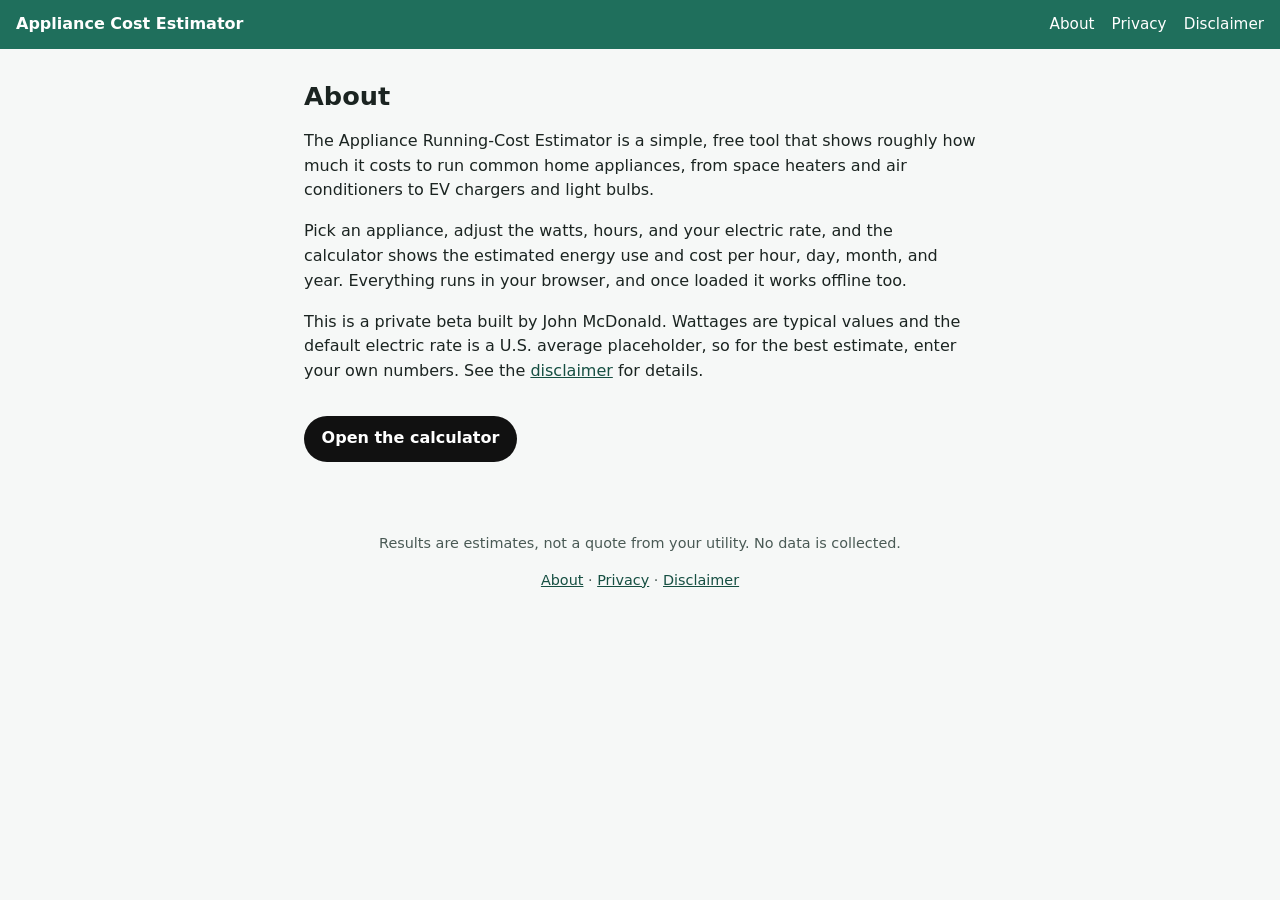
==== pages/about.html @ bfde1beb "Stage 1: appliance running-cost estimator (static PWA) Co-Authored-By: bot_apk <apk@cognition.ai>" ====
<!doctype html>
<html lang="en">
<head>
  <meta charset="utf-8">
  <meta name="viewport" content="width=device-width, initial-scale=1">
  <title>About | Appliance Cost Estimator</title>
  <meta name="description" content="About the Appliance Running-Cost Estimator.">
  <meta name="theme-color" content="#1f6f5c">
  <link rel="manifest" href="../manifest.webmanifest">
  <link rel="icon" href="../icons/icon.svg" type="image/svg+xml">
  <link rel="stylesheet" href="../styles.css">
</head>
<body>
  <a class="skip" href="#main">Skip to content</a>
  <header class="site-header">
    <a class="brand" href="../index.html">Appliance Cost Estimator</a>
    <nav aria-label="Main">
      <a href="about.html">About</a>
      <a href="privacy.html">Privacy</a>
      <a href="disclaimer.html">Disclaimer</a>
    </nav>
  </header>
  <main id="main">
    <article>
      <h1>About</h1>
      <p>The Appliance Running-Cost Estimator is a simple, free tool that shows roughly how much it costs to run common home appliances, from space heaters and air conditioners to EV chargers and light bulbs.</p>
      <p>Pick an appliance, adjust the watts, hours, and your electric rate, and the calculator shows the estimated energy use and cost per hour, day, month, and year. Everything runs in your browser, and once loaded it works offline too.</p>
      <p>This is a private beta built by John McDonald. Wattages are typical values and the default electric rate is a U.S. average placeholder, so for the best estimate, enter your own numbers. See the <a href="disclaimer.html">disclaimer</a> for details.</p>
      <p><a class="button" href="../index.html">Open the calculator</a></p>
    </article>
  </main>
  <footer class="site-footer">
    <p>Results are estimates, not a quote from your utility. No data is collected.</p>
    <p><a href="about.html">About</a> · <a href="privacy.html">Privacy</a> · <a href="disclaimer.html">Disclaimer</a></p>
  </footer>
</body>
</html>
---- styles.css ----
:root {
  --bg: #f6f8f7; --card: #fff; --text: #1b2421; --muted: #4a5a55;
  --accent: #1f6f5c; --accent-dark: #164f42; --border: #d5dedb;
  --warn-bg: #fff7e0; --warn-border: #e0b84a; --error: #b3261e;
}
* { box-sizing: border-box; }
html { -webkit-text-size-adjust: 100%; }
body {
  margin: 0; font: 1rem/1.55 system-ui, -apple-system, "Segoe UI", Roboto, sans-serif;
  color: var(--text); background: var(--bg);
}
a { color: var(--accent-dark); }
a:focus-visible, button:focus-visible, input:focus-visible, select:focus-visible, summary:focus-visible {
  outline: 3px solid #f2a900; outline-offset: 2px;
}
.skip { position: absolute; left: -999px; }
.skip:focus { left: 1rem; top: 1rem; background: #fff; padding: .5rem; z-index: 10; }

.site-header {
  display: flex; flex-wrap: wrap; gap: .5rem 1rem; align-items: center; justify-content: space-between;
  padding: .75rem 1rem; background: var(--accent); color: #fff;
}
.site-header a { color: #fff; text-decoration: none; }
.site-header nav a { margin-left: .75rem; font-size: .95rem; }
.site-header nav a:first-child { margin-left: 0; }
.brand { font-weight: 700; }

main { max-width: 44rem; margin: 0 auto; padding: 1rem; }
h1 { font-size: 1.6rem; line-height: 1.25; margin: .5rem 0; }
h2 { font-size: 1.2rem; margin: 0 0 .5rem; }
.lead { color: var(--muted); margin-top: 0; }

.card {
  background: var(--card); border: 1px solid var(--border); border-radius: 12px;
  padding: 1rem; margin: 1rem 0;
}
.field { margin-bottom: 1rem; }
label { display: block; font-weight: 600; margin-bottom: .25rem; }
input, select {
  width: 100%; font: inherit; padding: .6rem .7rem; min-height: 44px;
  border: 1px solid #9aaba6; border-radius: 8px; background: #fff; color: var(--text);
}
.grid { display: grid; gap: 0 1rem; grid-template-columns: 1fr; }
@media (min-width: 34rem) { .grid { grid-template-columns: 1fr 1fr; } }
.hint { color: var(--muted); font-size: .9rem; margin: .3rem 0 0; }
.tip { background: var(--warn-bg); border: 1px solid var(--warn-border); border-radius: 8px; padding: .6rem .8rem; font-size: .95rem; }
.error { color: var(--error); font-weight: 600; }
details { margin-top: .5rem; }
summary { cursor: pointer; color: var(--accent-dark); font-weight: 600; }

table { width: 100%; border-collapse: collapse; }
th, td { text-align: left; padding: .55rem .4rem; border-bottom: 1px solid var(--border); }
td:last-child, th:last-child { text-align: right; }
tbody th { font-weight: 500; }
.highlight { background: #e8f3ef; font-weight: 700; }
.highlight th { font-weight: 700; }

.button {
  display: inline-block; margin-top: 1rem; padding: .65rem 1.1rem; min-height: 44px;
  background: #111; color: #fff; border-radius: 999px; text-decoration: none; font-weight: 600;
}
.button:hover { background: #333; }

.placeholder { border-style: dashed; }
.badge {
  display: inline-block; font-size: .75rem; text-transform: uppercase; letter-spacing: .05em;
  background: #eef1f0; color: var(--muted); border-radius: 4px; padding: .1rem .4rem; margin: 0 0 .4rem;
}
.disclosure { font-size: .9rem; color: var(--muted); font-style: italic; }
.tip-line { text-align: center; font-size: .95rem; color: var(--muted); }

article { max-width: 44rem; }
article h1 { margin-top: 1rem; }
.back { display: inline-block; margin-top: 1rem; }

.site-footer { text-align: center; color: var(--muted); font-size: .9rem; padding: 1.5rem 1rem 2.5rem; }
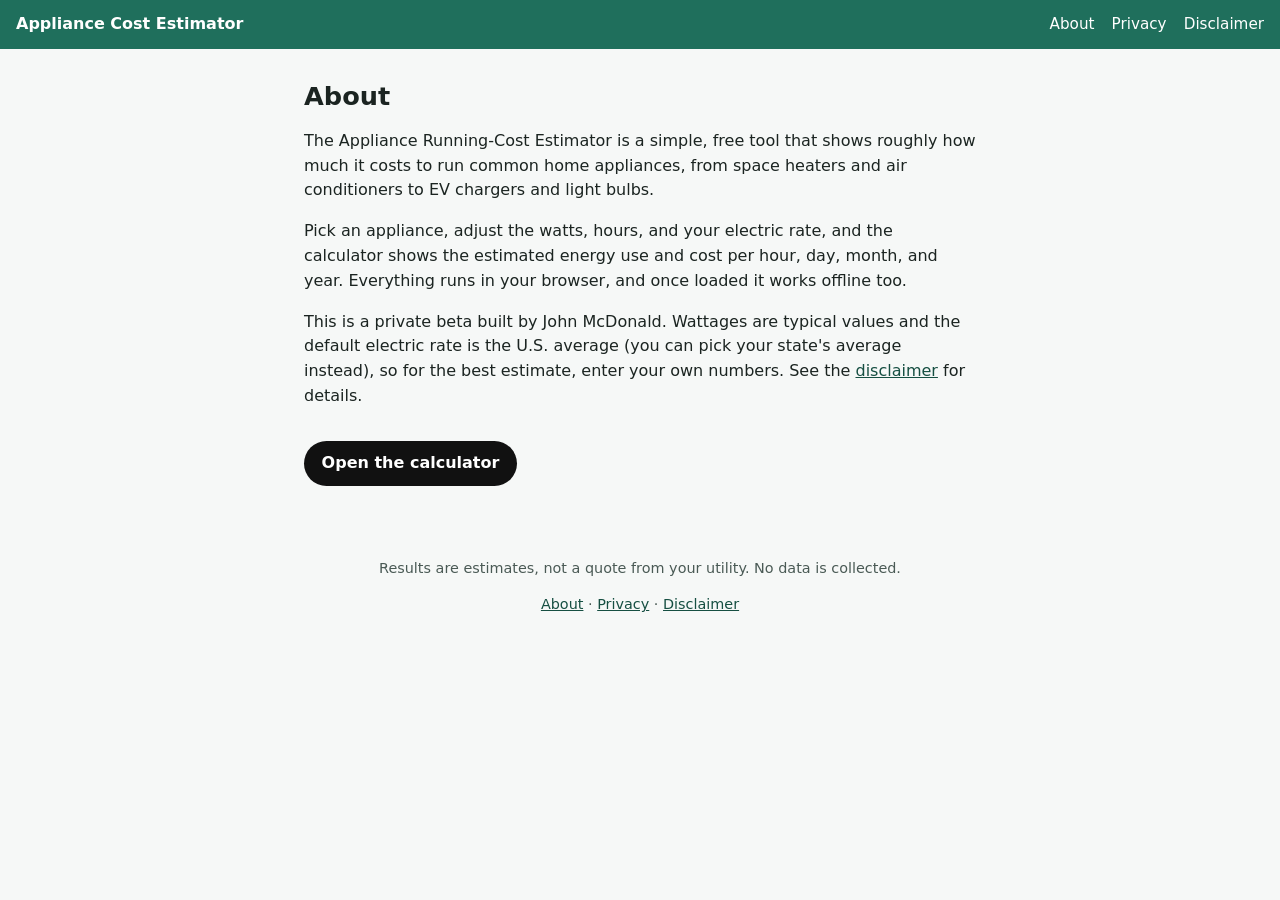
==== commit bd496d70: "EIA Aug 2026 default and state rates; ENERGY STAR figures for old refrigerators Co-Authored-By: bot_" ====
--- a/pages/about.html
+++ b/pages/about.html
@@ -6,7 +6,6 @@
   <title>About | Appliance Cost Estimator</title>
   <meta name="description" content="About the Appliance Running-Cost Estimator.">
   <meta name="theme-color" content="#1f6f5c">
-  <link rel="manifest" href="../manifest.webmanifest">
   <link rel="icon" href="../icons/icon.svg" type="image/svg+xml">
   <link rel="stylesheet" href="../styles.css">
 </head>
@@ -25,7 +24,7 @@
       <h1>About</h1>
       <p>The Appliance Running-Cost Estimator is a simple, free tool that shows roughly how much it costs to run common home appliances, from space heaters and air conditioners to EV chargers and light bulbs.</p>
       <p>Pick an appliance, adjust the watts, hours, and your electric rate, and the calculator shows the estimated energy use and cost per hour, day, month, and year. Everything runs in your browser, and once loaded it works offline too.</p>
-      <p>This is a private beta built by John McDonald. Wattages are typical values and the default electric rate is a U.S. average placeholder, so for the best estimate, enter your own numbers. See the <a href="disclaimer.html">disclaimer</a> for details.</p>
+      <p>This is a private beta built by John McDonald. Wattages are typical values and the default electric rate is the U.S. average (you can pick your state's average instead), so for the best estimate, enter your own numbers. See the <a href="disclaimer.html">disclaimer</a> for details.</p>
       <p><a class="button" href="../index.html">Open the calculator</a></p>
     </article>
   </main>
--- a/styles.css
+++ b/styles.css
@@ -60,6 +60,12 @@
   background: #111; color: #fff; border-radius: 999px; text-decoration: none; font-weight: 600;
 }
 .button:hover { background: #333; }
+.calc-button {
+  display: block; width: 100%; margin-top: .5rem; padding: .9rem 1rem; border: 0; cursor: pointer;
+  font: inherit; font-size: 1.15rem; font-weight: 700; background: var(--accent); border-radius: 10px;
+}
+.calc-button:hover { background: var(--accent-dark); }
+#results-heading:focus { outline: none; }
 
 .placeholder { border-style: dashed; }
 .badge {
@@ -74,3 +80,9 @@
 .back { display: inline-block; margin-top: 1rem; }
 
 .site-footer { text-align: center; color: var(--muted); font-size: .9rem; padding: 1.5rem 1rem 2.5rem; }
+
+fieldset { border: 1px solid var(--border); border-radius: 8px; padding: .5rem .8rem 0; margin: 0 0 1rem; min-width: 0; }
+legend { font-weight: 700; padding: 0 .3rem; }
+.src { display: block; font-size: .8rem; font-weight: 400; color: var(--muted); }
+.payback { font-weight: 600; margin: .75rem 0 .25rem; }
+#cmp-results { margin-top: 1rem; }
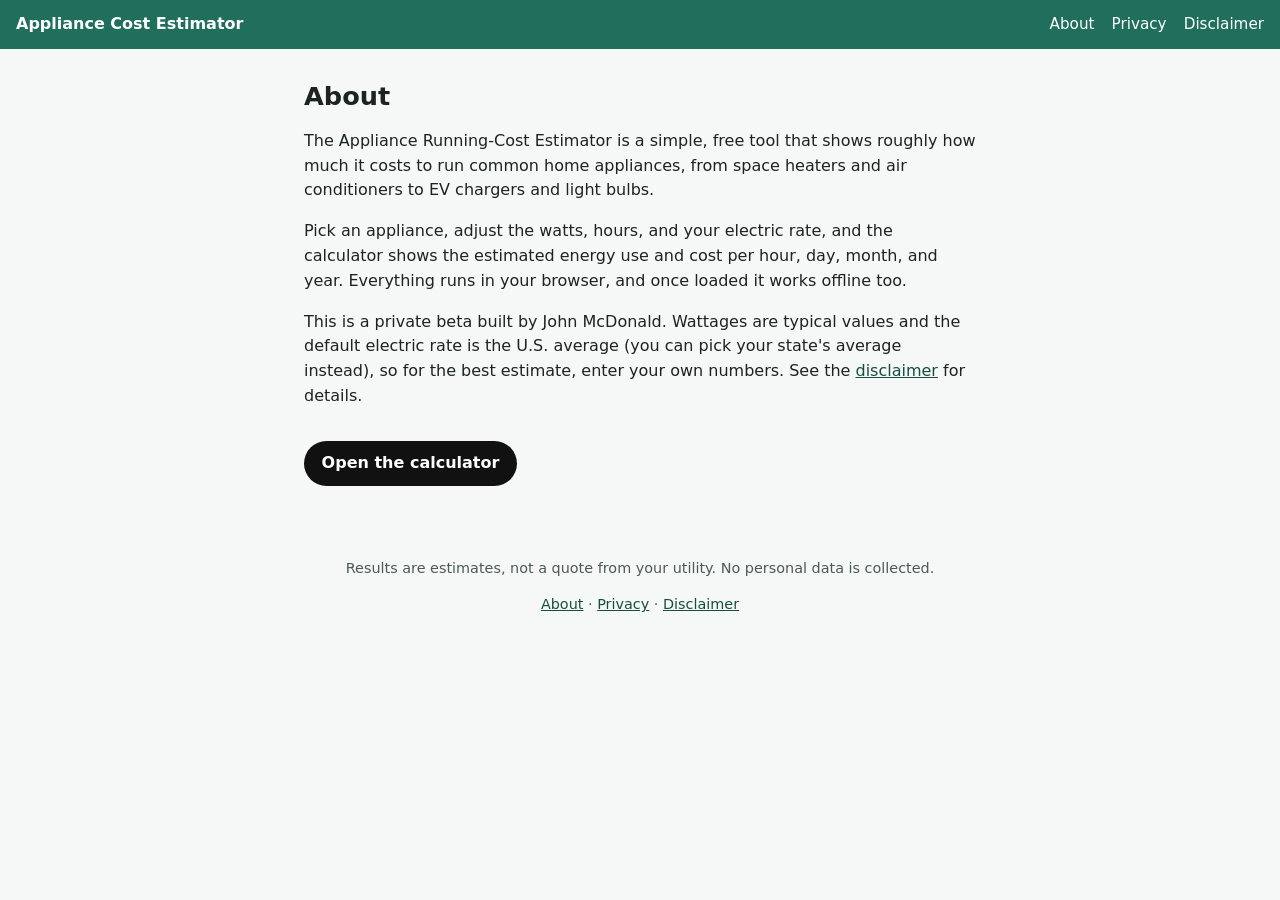
==== commit 21391a82: "Add GoatCounter visit counter and anonymous events; update Privacy; SW ignores counter (ace-v9) Co-A" ====
--- a/pages/about.html
+++ b/pages/about.html
@@ -29,8 +29,9 @@
     </article>
   </main>
   <footer class="site-footer">
-    <p>Results are estimates, not a quote from your utility. No data is collected.</p>
+    <p>Results are estimates, not a quote from your utility. No personal data is collected.</p>
     <p><a href="about.html">About</a> · <a href="privacy.html">Privacy</a> · <a href="disclaimer.html">Disclaimer</a></p>
   </footer>
+  <script data-goatcounter="https://appliancecost.goatcounter.com/count" async src="https://gc.zgo.at/count.js"></script>
 </body>
 </html>
--- a/styles.css
+++ b/styles.css
@@ -86,3 +86,37 @@
 .src { display: block; font-size: .8rem; font-weight: 400; color: var(--muted); }
 .payback { font-weight: 600; margin: .75rem 0 .25rem; }
 #cmp-results { margin-top: 1rem; }
+.load-error { border: 2px solid var(--error); border-radius: 8px; padding: .5rem .8rem; background: #fdecea; font-weight: 400; }
+.load-error ul { margin: .25rem 0; }
+
+/* Compare states: three narrow columns that fit a 360px phone */
+.st-pickers { display: grid; grid-template-columns: 1fr 1fr; gap: 0 .75rem; }
+.st-table { table-layout: fixed; font-size: .85rem; }
+.st-table th, .st-table td { padding: .45rem .2rem; text-align: right; }
+.st-table td span { display: block; white-space: nowrap; }
+.st-table tr > :first-child { text-align: left; width: 22%; }
+.st-table thead th { vertical-align: bottom; }
+.st-table small { display: block; font-weight: 400; color: var(--muted); }
+.st-table .st-low { background: #e8f3ef; }
+.st-table .st-high { background: #fcefe3; }
+@media (min-width: 34rem) { .st-table { font-size: 1rem; } }
+
+/* "i" info buttons and popup */
+.label-row { display: flex; align-items: center; gap: .4rem; }
+.label-row label { margin-bottom: 0; }
+div.label-row { margin-bottom: .25rem; }
+.info-btn {
+  flex: none; width: 28px; height: 28px; padding: 0; border-radius: 50%; cursor: pointer;
+  border: 2px solid var(--accent); background: #fff; color: var(--accent); font: 700 .9rem/1 Georgia, serif;
+  position: relative;
+}
+.info-btn::after { content: ""; position: absolute; inset: -8px; } /* 44px tap target */
+.info-dialog { padding: 0; border: 1px solid var(--border); border-radius: 12px; width: min(92vw, 28rem); max-height: 85vh; color: var(--text); }
+.info-dialog::backdrop { background: rgba(0, 0, 0, .4); }
+.info-inner { padding: .9rem 1rem 1rem; }
+.info-head { display: flex; align-items: flex-start; justify-content: space-between; gap: .5rem; }
+.info-head h2 { font-size: 1.05rem; margin: .3rem 0 0; }
+.info-close { flex: none; width: 44px; height: 44px; margin: -.4rem -.5rem 0 0; border: 0; background: none; font-size: 1.6rem; cursor: pointer; color: var(--text); }
+.info-dialog ul { margin: .5rem 0 0; padding-left: 1.1rem; font-size: .95rem; }
+.info-dialog li { margin-bottom: .45rem; }
+div.label-row .info-btn { margin: -3px 0; }
